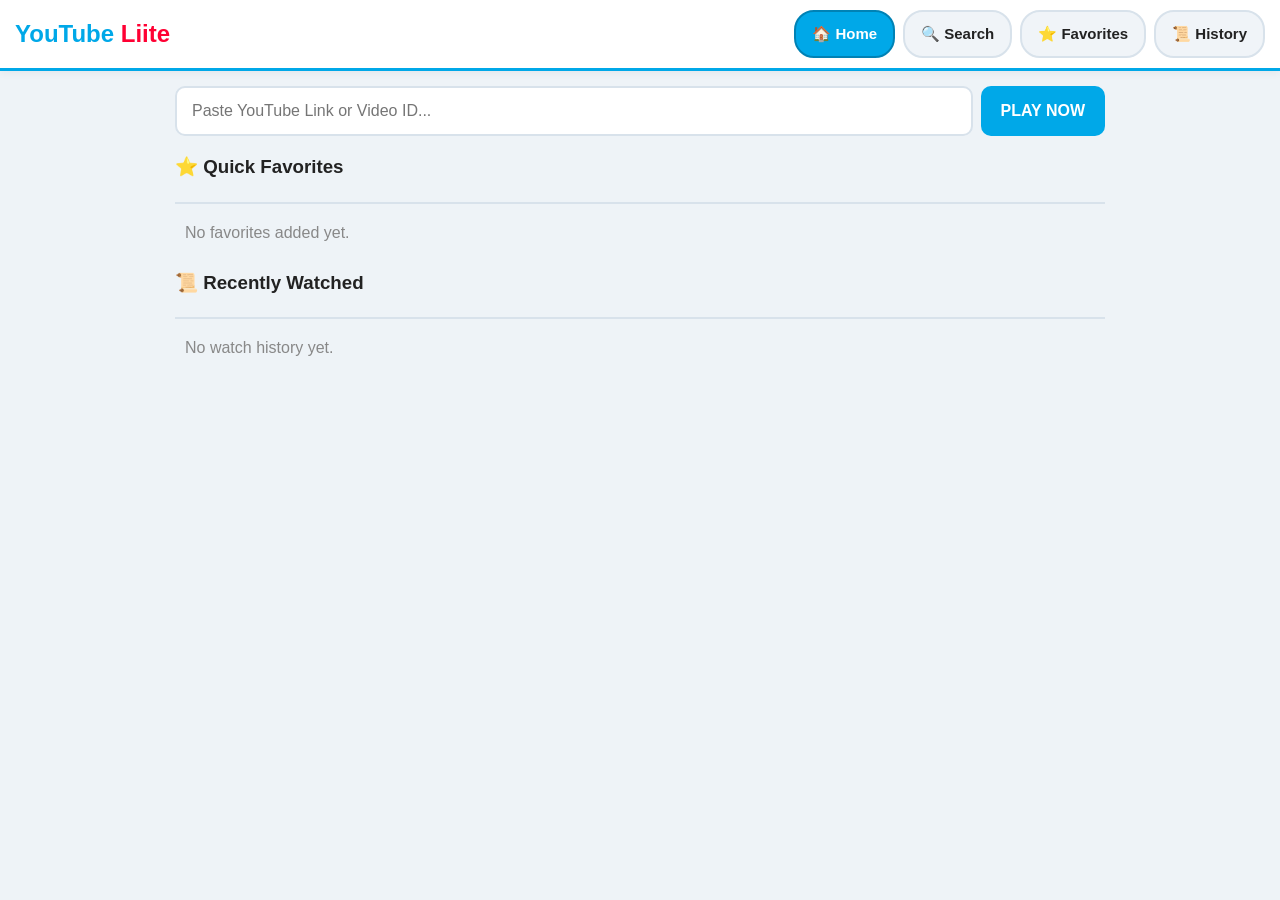
==== index.html @ 6e41c283 "Add files via upload" ====
<!DOCTYPE html>
<html lang="en">
<head>
  <meta charset="UTF-8">
  <meta name="viewport" content="width=device-width, initial-scale=1.0, maximum-scale=1.0">
  <title>YouTube Liite</title>
  <link rel="stylesheet" href="style.css">
</head>
<body>

  <!-- Top Navigation Bar (Wii U GamePad Optimized) -->
  <header class="navbar">
    <div class="brand">
      <span class="wii-cyan">YouTube</span> <span class="yt-red">Liite</span>
    </div>
    <nav class="nav-tabs">
      <button class="nav-btn active" id="tab-home" onclick="switchTab('home')">🏠 Home</button>
      <button class="nav-btn" id="tab-search" onclick="switchTab('search')">🔍 Search</button>
      <button class="nav-btn" id="tab-favorites" onclick="switchTab('favorites')">⭐ Favorites</button>
      <button class="nav-btn" id="tab-history" onclick="switchTab('history')">📜 History</button>
    </nav>
  </header>

  <!-- Main Application Area -->
  <main class="container">

    <!-- Active Player Overlay (DigiView Style) -->
    <section id="player-section" class="player-section hidden">
      <div class="player-card">
        <div class="player-wrapper" id="player-container">
          <!-- iframe injected here -->
        </div>
        <div class="player-controls">
          <div class="video-info">
            <h2 id="player-title">Video Title</h2>
            <p id="player-channel">Channel Name</p>
          </div>
          <div class="player-actions">
            <button class="btn btn-fav" id="btn-toggle-fav" onclick="toggleCurrentFavorite()">⭐ Favorite</button>
            <button class="btn btn-engine" onclick="cycleEngine()">🔄 Engine: <span id="engine-name">YouTube</span></button>
            <button class="btn btn-close" onclick="closePlayer()">✖ Close Player</button>
          </div>
        </div>
      </div>
    </section>

    <!-- TAB 1: HOME -->
    <section id="view-home" class="view-page">
      <div class="quick-bar">
        <input type="text" id="quick-input" placeholder="Paste YouTube Link or Video ID...">
        <button class="btn btn-primary" onclick="handleQuickPlay()">PLAY NOW</button>
      </div>

      <div class="section-header">
        <h3>⭐ Quick Favorites</h3>
      </div>
      <div id="home-favorites-grid" class="cards-grid"></div>

      <div class="section-header">
        <h3>📜 Recently Watched</h3>
      </div>
      <div id="home-history-grid" class="cards-grid"></div>
    </section>

    <!-- TAB 2: SEARCH -->
    <section id="view-search" class="view-page hidden">
      <div class="search-bar-container">
        <input type="text" id="search-query" placeholder="Search videos or channels..." onkeypress="if(event.keyCode==13) executeSearch()">
        <select id="search-type">
          <option value="video">Videos</option>
          <option value="channel">Channels</option>
        </select>
        <button class="btn btn-primary" onclick="executeSearch()">SEARCH</button>
      </div>

      <div id="search-status" class="status-msg"></div>
      <div id="search-results-grid" class="cards-grid"></div>
    </section>

    <!-- TAB 3: FAVORITES -->
    <section id="view-favorites" class="view-page hidden">
      <div class="sub-nav">
        <button class="sub-btn active" id="subtab-fav-videos" onclick="switchFavSubtab('videos')">Videos</button>
        <button class="sub-btn" id="subtab-fav-channels" onclick="switchFavSubtab('channels')">Channels</button>
      </div>

      <div id="fav-videos-grid" class="cards-grid"></div>
      <div id="fav-channels-grid" class="cards-grid hidden"></div>
    </section>

    <!-- TAB 4: HISTORY -->
    <section id="view-history" class="view-page hidden">
      <div class="history-actions">
        <h3>Watch History</h3>
        <button class="btn btn-danger" onclick="clearHistory()">Clear History</button>
      </div>
      <div id="history-grid" class="cards-grid"></div>
    </section>

  </main>

  <script src="app.js"></script>
</body>
</html>
---- style.css ----
/* Utendo Font Setup */
@font-face {
  font-family: 'Utendo';
  src: url('fonts/Utendo-Regular.ttf') format('truetype');
  font-weight: normal;
  font-style: normal;
}

@font-face {
  font-family: 'Utendo';
  src: url('fonts/Utendo-Bold.ttf') format('truetype');
  font-weight: bold;
  font-style: normal;
}

/* Wii U + YouTube Hybrid Palette */
:root {
  --wii-bg: #eef3f7;
  --wii-cyan: #00a8e8;
  --wii-cyan-dark: #0082b5;
  --yt-red: #ff0033;
  --card-bg: #ffffff;
  --text-main: #222222;
  --text-muted: #666666;
  --border-color: #d8e2eb;
}

* {
  box-sizing: border-box;
  -webkit-tap-highlight-color: transparent;
}

body {
  margin: 0;
  padding: 0;
  background-color: var(--wii-bg);
  color: var(--text-main);
  font-family: 'Utendo', Arial, sans-serif;
  font-size: 16px;
}

/* Navigation Bar */
.navbar {
  background: #ffffff;
  border-bottom: 3px solid var(--wii-cyan);
  padding: 10px 15px;
  display: flex;
  align-items: center;
  justify-content: space-between;
  box-shadow: 0 2px 8px rgba(0,0,0,0.05);
}

.brand {
  font-size: 24px;
  font-weight: bold;
}

.wii-cyan { color: var(--wii-cyan); }
.yt-red { color: var(--yt-red); }

.nav-tabs {
  display: flex;
  gap: 8px;
}

.nav-btn {
  background: #f0f4f8;
  border: 2px solid var(--border-color);
  color: var(--text-main);
  padding: 10px 16px;
  border-radius: 20px;
  font-family: 'Utendo', Arial, sans-serif;
  font-size: 15px;
  font-weight: bold;
  cursor: pointer;
  height: 48px; /* Large touch target for GamePad */
}

.nav-btn.active {
  background: var(--wii-cyan);
  color: #ffffff;
  border-color: var(--wii-cyan-dark);
}

/* Layout Container */
.container {
  max-width: 960px;
  margin: 0 auto;
  padding: 15px;
}

.hidden {
  display: none !important;
}

/* DigiView Custom Player */
.player-section {
  margin-bottom: 20px;
}

.player-card {
  background: #111111;
  border-radius: 12px;
  overflow: hidden;
  box-shadow: 0 4px 15px rgba(0,0,0,0.3);
}

.player-wrapper {
  position: relative;
  width: 100%;
  padding-bottom: 56.25%; /* 16:9 Aspect Ratio */
  height: 0;
  background: #000000;
}

.player-wrapper iframe {
  position: absolute;
  top: 0;
  left: 0;
  width: 100%;
  height: 100%;
  border: none;
}

.player-controls {
  padding: 15px;
  color: #ffffff;
  display: flex;
  justify-content: space-between;
  align-items: center;
  background: #1a1a1a;
}

.video-info h2 {
  margin: 0 0 5px 0;
  font-size: 18px;
}

.video-info p {
  margin: 0;
  color: #aaa;
  font-size: 14px;
}

.player-actions {
  display: flex;
  gap: 8px;
}

/* Inputs & Buttons */
.quick-bar, .search-bar-container {
  display: flex;
  gap: 8px;
  margin-bottom: 20px;
}

input[type="text"], select {
  flex: 1;
  height: 50px;
  padding: 0 15px;
  font-family: 'Utendo', Arial, sans-serif;
  font-size: 16px;
  border: 2px solid var(--border-color);
  border-radius: 10px;
  background: #ffffff;
}

.btn {
  height: 50px;
  padding: 0 20px;
  font-family: 'Utendo', Arial, sans-serif;
  font-size: 16px;
  font-weight: bold;
  border-radius: 10px;
  border: none;
  cursor: pointer;
}

.btn-primary { background: var(--wii-cyan); color: white; }
.btn-fav { background: #ffaa00; color: white; }
.btn-engine { background: #444; color: white; }
.btn-close { background: #dd3333; color: white; }
.btn-danger { background: var(--yt-red); color: white; }

/* Grid & Cards */
.section-header {
  margin: 20px 0 10px 0;
  border-bottom: 2px solid var(--border-color);
  padding-bottom: 5px;
}

.cards-grid {
  display: flex;
  flex-wrap: wrap;
  gap: 12px;
}

.card {
  background: var(--card-bg);
  border: 2px solid var(--border-color);
  border-radius: 12px;
  width: calc(33.333% - 8px);
  overflow: hidden;
  cursor: pointer;
  transition: transform 0.1s ease;
}

.card:active {
  transform: scale(0.98);
  border-color: var(--wii-cyan);
}

.card-thumb {
  width: 100%;
  height: 120px;
  object-fit: cover;
  background: #ccc;
}

.card-body {
  padding: 10px;
}

.card-title {
  font-size: 14px;
  font-weight: bold;
  margin: 0 0 5px 0;
  height: 36px;
  overflow: hidden;
  line-height: 1.3;
}

.card-channel {
  font-size: 12px;
  color: var(--text-muted);
  margin: 0;
}

.status-msg {
  padding: 15px;
  text-align: center;
  font-weight: bold;
  color: var(--wii-cyan-dark);
}

.sub-nav {
  margin-bottom: 15px;
}

.sub-btn {
  padding: 8px 16px;
  font-size: 14px;
  border-radius: 8px;
  border: 1px solid var(--border-color);
  background: #fff;
  cursor: pointer;
  font-family: 'Utendo', Arial, sans-serif;
}

.sub-btn.active {
  background: var(--text-main);
  color: #fff;
}
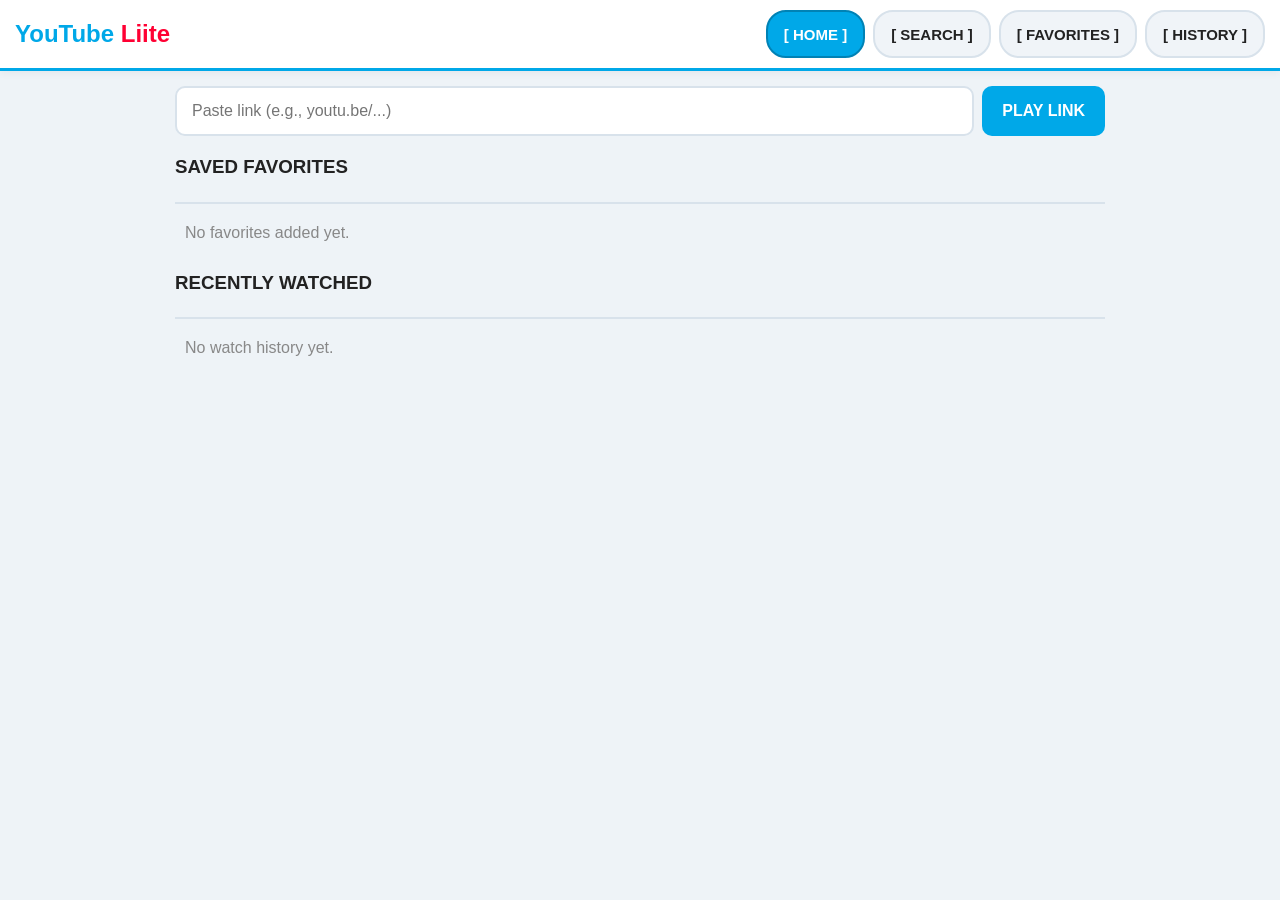
==== commit 3a292369: "Update index.html" ====
--- a/index.html
+++ b/index.html
@@ -5,40 +5,49 @@
   <meta name="viewport" content="width=device-width, initial-scale=1.0, maximum-scale=1.0">
   <title>YouTube Liite</title>
   <link rel="stylesheet" href="style.css">
+  <!-- Load YouTube Custom Player API -->
+  <script src="https://www.youtube.com/iframe_api"></script>
 </head>
 <body>
 
-  <!-- Top Navigation Bar (Wii U GamePad Optimized) -->
   <header class="navbar">
     <div class="brand">
       <span class="wii-cyan">YouTube</span> <span class="yt-red">Liite</span>
     </div>
     <nav class="nav-tabs">
-      <button class="nav-btn active" id="tab-home" onclick="switchTab('home')">🏠 Home</button>
-      <button class="nav-btn" id="tab-search" onclick="switchTab('search')">🔍 Search</button>
-      <button class="nav-btn" id="tab-favorites" onclick="switchTab('favorites')">⭐ Favorites</button>
-      <button class="nav-btn" id="tab-history" onclick="switchTab('history')">📜 History</button>
+      <button class="nav-btn active" id="tab-home" onclick="switchTab('home')">[ HOME ]</button>
+      <button class="nav-btn" id="tab-search" onclick="switchTab('search')">[ SEARCH ]</button>
+      <button class="nav-btn" id="tab-favorites" onclick="switchTab('favorites')">[ FAVORITES ]</button>
+      <button class="nav-btn" id="tab-history" onclick="switchTab('history')">[ HISTORY ]</button>
     </nav>
   </header>
 
-  <!-- Main Application Area -->
   <main class="container">
 
-    <!-- Active Player Overlay (DigiView Style) -->
+    <!-- CUSTOM PLAYER SECTION (Digiview Style) -->
     <section id="player-section" class="player-section hidden">
       <div class="player-card">
-        <div class="player-wrapper" id="player-container">
-          <!-- iframe injected here -->
+        <div class="player-wrapper">
+          <!-- The API will inject the chromeless video here -->
+          <div id="player-container"></div>
         </div>
-        <div class="player-controls">
+        
+        <!-- Custom UI Controls -->
+        <div class="custom-controls">
+          <button class="ctrl-btn" onclick="ctrlPlay()">PLAY</button>
+          <button class="ctrl-btn" onclick="ctrlPause()">PAUSE</button>
+          <button class="ctrl-btn" onclick="ctrlStop()">STOP</button>
+          <button class="ctrl-btn" onclick="ctrlMute()">MUTE</button>
+        </div>
+
+        <div class="player-footer">
           <div class="video-info">
-            <h2 id="player-title">Video Title</h2>
-            <p id="player-channel">Channel Name</p>
+            <h2 id="player-title">Loading...</h2>
+            <p id="player-channel">Loading...</p>
           </div>
           <div class="player-actions">
-            <button class="btn btn-fav" id="btn-toggle-fav" onclick="toggleCurrentFavorite()">⭐ Favorite</button>
-            <button class="btn btn-engine" onclick="cycleEngine()">🔄 Engine: <span id="engine-name">YouTube</span></button>
-            <button class="btn btn-close" onclick="closePlayer()">✖ Close Player</button>
+            <button class="btn btn-fav" id="btn-toggle-fav" onclick="toggleCurrentFavorite()">FAVORITE</button>
+            <button class="btn btn-close" onclick="closePlayer()">CLOSE</button>
           </div>
         </div>
       </div>
@@ -47,52 +56,38 @@
     <!-- TAB 1: HOME -->
     <section id="view-home" class="view-page">
       <div class="quick-bar">
-        <input type="text" id="quick-input" placeholder="Paste YouTube Link or Video ID...">
-        <button class="btn btn-primary" onclick="handleQuickPlay()">PLAY NOW</button>
+        <input type="text" id="quick-input" placeholder="Paste link (e.g., youtu.be/...)">
+        <button class="btn btn-primary" onclick="handleQuickPlay()">PLAY LINK</button>
       </div>
 
-      <div class="section-header">
-        <h3>⭐ Quick Favorites</h3>
-      </div>
+      <div class="section-header"><h3>SAVED FAVORITES</h3></div>
       <div id="home-favorites-grid" class="cards-grid"></div>
 
-      <div class="section-header">
-        <h3>📜 Recently Watched</h3>
-      </div>
+      <div class="section-header"><h3>RECENTLY WATCHED</h3></div>
       <div id="home-history-grid" class="cards-grid"></div>
     </section>
 
     <!-- TAB 2: SEARCH -->
     <section id="view-search" class="view-page hidden">
       <div class="search-bar-container">
-        <input type="text" id="search-query" placeholder="Search videos or channels..." onkeypress="if(event.keyCode==13) executeSearch()">
-        <select id="search-type">
-          <option value="video">Videos</option>
-          <option value="channel">Channels</option>
-        </select>
+        <input type="text" id="search-query" placeholder="Search videos...">
         <button class="btn btn-primary" onclick="executeSearch()">SEARCH</button>
       </div>
-
       <div id="search-status" class="status-msg"></div>
       <div id="search-results-grid" class="cards-grid"></div>
     </section>
 
     <!-- TAB 3: FAVORITES -->
     <section id="view-favorites" class="view-page hidden">
-      <div class="sub-nav">
-        <button class="sub-btn active" id="subtab-fav-videos" onclick="switchFavSubtab('videos')">Videos</button>
-        <button class="sub-btn" id="subtab-fav-channels" onclick="switchFavSubtab('channels')">Channels</button>
-      </div>
-
+      <div class="section-header"><h3>ALL FAVORITES</h3></div>
       <div id="fav-videos-grid" class="cards-grid"></div>
-      <div id="fav-channels-grid" class="cards-grid hidden"></div>
     </section>
 
     <!-- TAB 4: HISTORY -->
     <section id="view-history" class="view-page hidden">
       <div class="history-actions">
-        <h3>Watch History</h3>
-        <button class="btn btn-danger" onclick="clearHistory()">Clear History</button>
+        <h3>WATCH HISTORY</h3>
+        <button class="btn btn-danger" onclick="clearHistory()">CLEAR HISTORY</button>
       </div>
       <div id="history-grid" class="cards-grid"></div>
     </section>
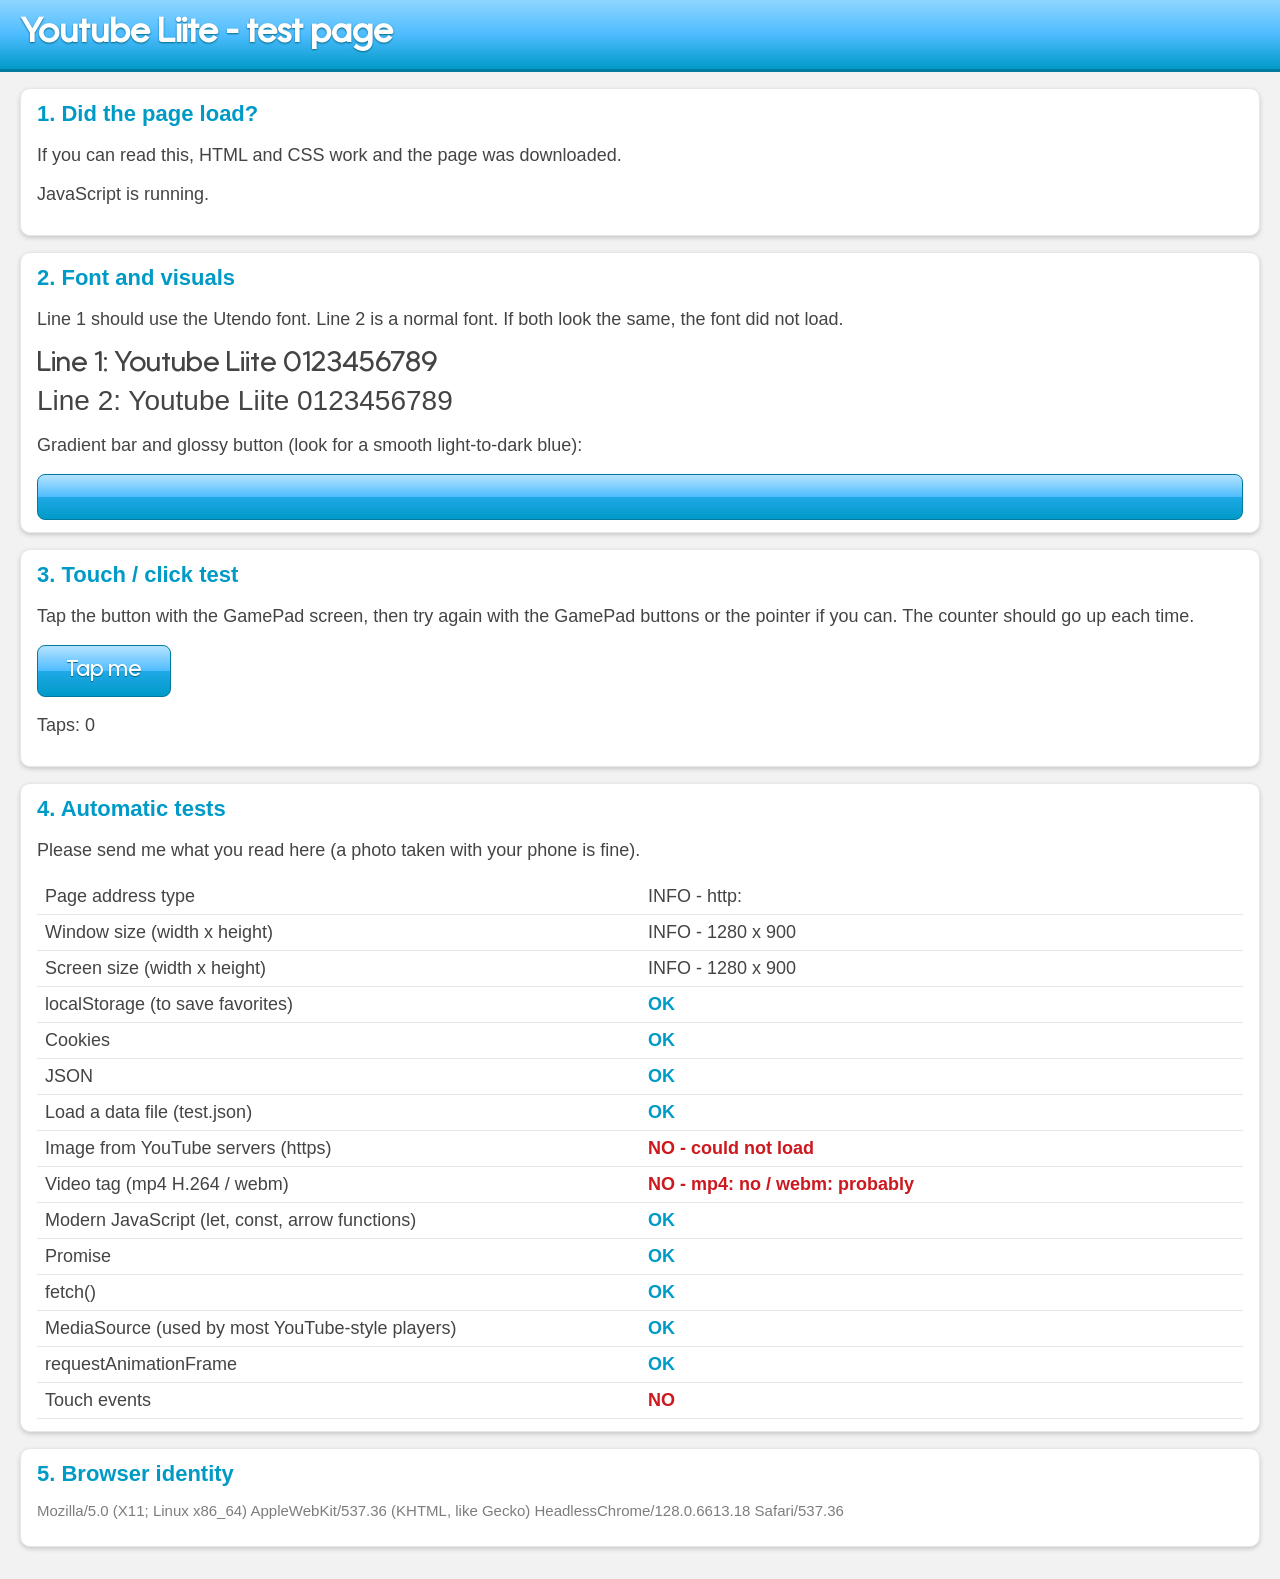
==== commit 8ca4626f: "Add files via upload" ====
--- a/index.html
+++ b/index.html
@@ -1,99 +1,386 @@
 <!DOCTYPE html>
 <html lang="en">
 <head>
-  <meta charset="UTF-8">
-  <meta name="viewport" content="width=device-width, initial-scale=1.0, maximum-scale=1.0">
-  <title>YouTube Liite</title>
-  <link rel="stylesheet" href="style.css">
-  <!-- Load YouTube Custom Player API -->
-  <script src="https://www.youtube.com/iframe_api"></script>
+<meta charset="utf-8">
+<meta name="viewport" content="width=device-width, initial-scale=1">
+<title>Youtube Liite - Wii U test page</title>
+<style type="text/css">
+@font-face {
+  font-family: "Utendo";
+  src: url("utendo.woff") format("woff"),
+       url("utendo.ttf") format("truetype"),
+       url("utendo.otf") format("opentype");
+}
+
+html, body {
+  margin: 0;
+  padding: 0;
+}
+
+body {
+  background: #f2f2f2;
+  color: #444444;
+  font-family: Arial, Helvetica, sans-serif;
+  font-size: 18px;
+}
+
+#header {
+  padding: 14px 20px;
+  background: #4ebcff;
+  background: -webkit-linear-gradient(top, #8fd6ff 0%, #4ebcff 50%, #009ac7 100%);
+  background: linear-gradient(to bottom, #8fd6ff 0%, #4ebcff 50%, #009ac7 100%);
+  border-bottom: 3px solid #007a9f;
+}
+
+#header h1 {
+  margin: 0;
+  font-family: "Utendo", Arial, Helvetica, sans-serif;
+  font-size: 34px;
+  color: #ffffff;
+  text-shadow: 0 1px 2px #006a8a;
+}
+
+#content {
+  padding: 16px 20px;
+}
+
+.card {
+  background: #ffffff;
+  border: 1px solid #e7e7e7;
+  border-radius: 10px;
+  -webkit-box-shadow: 0 2px 4px #c8c8c8;
+  box-shadow: 0 2px 4px #c8c8c8;
+  padding: 12px 16px;
+  margin-bottom: 16px;
+}
+
+.card h2 {
+  margin: 0 0 8px 0;
+  font-size: 22px;
+  color: #009ac7;
+}
+
+.fontline {
+  font-size: 28px;
+  margin: 4px 0;
+}
+
+#fontutendo {
+  font-family: "Utendo", Arial, Helvetica, sans-serif;
+}
+
+#fontplain {
+  font-family: Arial, Helvetica, sans-serif;
+}
+
+.gradbox {
+  height: 44px;
+  border-radius: 8px;
+  border: 1px solid #007a9f;
+  background: #4ebcff;
+  background: -webkit-linear-gradient(top, #b5e3ff 0%, #4ebcff 50%, #1fa8e6 51%, #009ac7 100%);
+  background: linear-gradient(to bottom, #b5e3ff 0%, #4ebcff 50%, #1fa8e6 51%, #009ac7 100%);
+}
+
+#tapbtn {
+  font-family: "Utendo", Arial, Helvetica, sans-serif;
+  font-size: 22px;
+  color: #ffffff;
+  padding: 12px 28px;
+  border: 1px solid #007a9f;
+  border-radius: 8px;
+  background: #4ebcff;
+  background: -webkit-linear-gradient(top, #b5e3ff 0%, #4ebcff 50%, #1fa8e6 51%, #009ac7 100%);
+  background: linear-gradient(to bottom, #b5e3ff 0%, #4ebcff 50%, #1fa8e6 51%, #009ac7 100%);
+  text-shadow: 0 1px 1px #006a8a;
+}
+
+#results {
+  width: 100%;
+  border-collapse: collapse;
+}
+
+#results td {
+  padding: 7px 8px;
+  border-bottom: 1px solid #e7e7e7;
+  vertical-align: top;
+}
+
+#results td.label {
+  width: 50%;
+}
+
+.ok {
+  color: #009ac7;
+  font-weight: bold;
+}
+
+.ko {
+  color: #cc181e;
+  font-weight: bold;
+}
+
+.info {
+  color: #444444;
+}
+
+.wait {
+  color: #8b8b8b;
+}
+
+#ua {
+  word-wrap: break-word;
+  font-size: 15px;
+  color: #7d7d7d;
+}
+</style>
 </head>
 <body>
 
-  <header class="navbar">
-    <div class="brand">
-      <span class="wii-cyan">YouTube</span> <span class="yt-red">Liite</span>
-    </div>
-    <nav class="nav-tabs">
-      <button class="nav-btn active" id="tab-home" onclick="switchTab('home')">[ HOME ]</button>
-      <button class="nav-btn" id="tab-search" onclick="switchTab('search')">[ SEARCH ]</button>
-      <button class="nav-btn" id="tab-favorites" onclick="switchTab('favorites')">[ FAVORITES ]</button>
-      <button class="nav-btn" id="tab-history" onclick="switchTab('history')">[ HISTORY ]</button>
-    </nav>
-  </header>
-
-  <main class="container">
-
-    <!-- CUSTOM PLAYER SECTION (Digiview Style) -->
-    <section id="player-section" class="player-section hidden">
-      <div class="player-card">
-        <div class="player-wrapper">
-          <!-- The API will inject the chromeless video here -->
-          <div id="player-container"></div>
-        </div>
-        
-        <!-- Custom UI Controls -->
-        <div class="custom-controls">
-          <button class="ctrl-btn" onclick="ctrlPlay()">PLAY</button>
-          <button class="ctrl-btn" onclick="ctrlPause()">PAUSE</button>
-          <button class="ctrl-btn" onclick="ctrlStop()">STOP</button>
-          <button class="ctrl-btn" onclick="ctrlMute()">MUTE</button>
-        </div>
-
-        <div class="player-footer">
-          <div class="video-info">
-            <h2 id="player-title">Loading...</h2>
-            <p id="player-channel">Loading...</p>
-          </div>
-          <div class="player-actions">
-            <button class="btn btn-fav" id="btn-toggle-fav" onclick="toggleCurrentFavorite()">FAVORITE</button>
-            <button class="btn btn-close" onclick="closePlayer()">CLOSE</button>
-          </div>
-        </div>
-      </div>
-    </section>
-
-    <!-- TAB 1: HOME -->
-    <section id="view-home" class="view-page">
-      <div class="quick-bar">
-        <input type="text" id="quick-input" placeholder="Paste link (e.g., youtu.be/...)">
-        <button class="btn btn-primary" onclick="handleQuickPlay()">PLAY LINK</button>
-      </div>
-
-      <div class="section-header"><h3>SAVED FAVORITES</h3></div>
-      <div id="home-favorites-grid" class="cards-grid"></div>
-
-      <div class="section-header"><h3>RECENTLY WATCHED</h3></div>
-      <div id="home-history-grid" class="cards-grid"></div>
-    </section>
-
-    <!-- TAB 2: SEARCH -->
-    <section id="view-search" class="view-page hidden">
-      <div class="search-bar-container">
-        <input type="text" id="search-query" placeholder="Search videos...">
-        <button class="btn btn-primary" onclick="executeSearch()">SEARCH</button>
-      </div>
-      <div id="search-status" class="status-msg"></div>
-      <div id="search-results-grid" class="cards-grid"></div>
-    </section>
-
-    <!-- TAB 3: FAVORITES -->
-    <section id="view-favorites" class="view-page hidden">
-      <div class="section-header"><h3>ALL FAVORITES</h3></div>
-      <div id="fav-videos-grid" class="cards-grid"></div>
-    </section>
-
-    <!-- TAB 4: HISTORY -->
-    <section id="view-history" class="view-page hidden">
-      <div class="history-actions">
-        <h3>WATCH HISTORY</h3>
-        <button class="btn btn-danger" onclick="clearHistory()">CLEAR HISTORY</button>
-      </div>
-      <div id="history-grid" class="cards-grid"></div>
-    </section>
-
-  </main>
-
-  <script src="app.js"></script>
+<div id="header">
+  <h1>Youtube Liite - test page</h1>
+</div>
+
+<div id="content">
+
+  <div class="card">
+    <h2>1. Did the page load?</h2>
+    <p>If you can read this, HTML and CSS work and the page was downloaded.</p>
+    <p id="jsmsg">JavaScript did NOT run. The results below will stay empty.</p>
+  </div>
+
+  <div class="card">
+    <h2>2. Font and visuals</h2>
+    <p>Line 1 should use the Utendo font. Line 2 is a normal font. If both look the same, the font did not load.</p>
+    <p class="fontline" id="fontutendo">Line 1: Youtube Liite 0123456789</p>
+    <p class="fontline" id="fontplain">Line 2: Youtube Liite 0123456789</p>
+    <p>Gradient bar and glossy button (look for a smooth light-to-dark blue):</p>
+    <div class="gradbox"></div>
+  </div>
+
+  <div class="card">
+    <h2>3. Touch / click test</h2>
+    <p>Tap the button with the GamePad screen, then try again with the GamePad buttons or the pointer if you can. The counter should go up each time.</p>
+    <p><button type="button" id="tapbtn">Tap me</button></p>
+    <p id="tapcount">Taps: 0</p>
+  </div>
+
+  <div class="card">
+    <h2>4. Automatic tests</h2>
+    <p>Please send me what you read here (a photo taken with your phone is fine).</p>
+    <table id="results" cellspacing="0" cellpadding="0"></table>
+  </div>
+
+  <div class="card">
+    <h2>5. Browser identity</h2>
+    <p id="ua"></p>
+  </div>
+
+</div>
+
+<script type="text/javascript">
+(function () {
+  var table = document.getElementById("results");
+
+  function makeRow(name) {
+    var tr = table.insertRow(-1);
+    var c1 = tr.insertCell(-1);
+    var c2 = tr.insertCell(-1);
+    c1.className = "label";
+    c1.appendChild(document.createTextNode(name));
+    c2.className = "wait";
+    c2.appendChild(document.createTextNode("..."));
+    return {
+      set: function (status, detail) {
+        var cls = "info";
+        if (status === "OK") {
+          cls = "ok";
+        } else if (status === "NO") {
+          cls = "ko";
+        }
+        c2.className = cls;
+        c2.firstChild.nodeValue = detail ? status + " - " + detail : status;
+      }
+    };
+  }
+
+  var r;
+
+  // JavaScript message
+  document.getElementById("jsmsg").firstChild.nodeValue = "JavaScript is running.";
+
+  // Page protocol
+  r = makeRow("Page address type");
+  r.set("INFO", String(window.location.protocol));
+
+  // Window size
+  r = makeRow("Window size (width x height)");
+  r.set("INFO", String(window.innerWidth) + " x " + String(window.innerHeight));
+
+  // Screen size
+  r = makeRow("Screen size (width x height)");
+  try {
+    r.set("INFO", String(window.screen.width) + " x " + String(window.screen.height));
+  } catch (eScreen) {
+    r.set("INFO", "unknown");
+  }
+
+  // localStorage
+  r = makeRow("localStorage (to save favorites)");
+  try {
+    window.localStorage.setItem("liite_test", "1");
+    var got = window.localStorage.getItem("liite_test");
+    window.localStorage.removeItem("liite_test");
+    if (got === "1") {
+      r.set("OK");
+    } else {
+      r.set("NO", "value was not kept");
+    }
+  } catch (eStore) {
+    r.set("NO", "not available");
+  }
+
+  // Cookies
+  r = makeRow("Cookies");
+  try {
+    document.cookie = "liite_test=1; path=/";
+    var hasCookie = document.cookie.indexOf("liite_test=1") !== -1;
+    document.cookie = "liite_test=; expires=Thu, 01 Jan 1970 00:00:00 GMT; path=/";
+    r.set(hasCookie ? "OK" : "NO");
+  } catch (eCookie) {
+    r.set("NO", "error");
+  }
+
+  // JSON
+  r = makeRow("JSON");
+  if (window.JSON && typeof window.JSON.parse === "function") {
+    r.set("OK");
+  } else {
+    r.set("NO");
+  }
+
+  // Load a local data file
+  var xhrRow = makeRow("Load a data file (test.json)");
+  var xhrDone = false;
+  try {
+    var xhr = new XMLHttpRequest();
+    xhr.open("GET", "test.json?t=" + new Date().getTime(), true);
+    xhr.onreadystatechange = function () {
+      if (xhr.readyState !== 4 || xhrDone) {
+        return;
+      }
+      xhrDone = true;
+      if (xhr.status === 200) {
+        try {
+          var data = JSON.parse(xhr.responseText);
+          if (data && data.hello === "Wii U") {
+            xhrRow.set("OK");
+          } else {
+            xhrRow.set("NO", "file loaded but content is wrong");
+          }
+        } catch (eParse) {
+          xhrRow.set("NO", "file loaded but could not be read");
+        }
+      } else {
+        xhrRow.set("NO", "status " + xhr.status);
+      }
+    };
+    xhr.send(null);
+    setTimeout(function () {
+      if (!xhrDone) {
+        xhrDone = true;
+        xhrRow.set("NO", "no answer after 10 seconds");
+      }
+    }, 10000);
+  } catch (eXhr) {
+    xhrDone = true;
+    xhrRow.set("NO", "error");
+  }
+
+  // External image (YouTube thumbnail server)
+  var imgRow = makeRow("Image from YouTube servers (https)");
+  var imgDone = false;
+  var img = new Image();
+  img.onload = function () {
+    if (imgDone) {
+      return;
+    }
+    imgDone = true;
+    imgRow.set("OK", String(img.width) + " x " + String(img.height));
+  };
+  img.onerror = function () {
+    if (imgDone) {
+      return;
+    }
+    imgDone = true;
+    imgRow.set("NO", "could not load");
+  };
+  img.src = "https://i.ytimg.com/vi/dQw4w9WgXcQ/mqdefault.jpg";
+  setTimeout(function () {
+    if (!imgDone) {
+      imgDone = true;
+      imgRow.set("NO", "no answer after 10 seconds");
+    }
+  }, 10000);
+
+  // Video formats
+  r = makeRow("Video tag (mp4 H.264 / webm)");
+  try {
+    var vid = document.createElement("video");
+    if (vid && typeof vid.canPlayType === "function") {
+      var mp4 = vid.canPlayType('video/mp4; codecs="avc1.42E01E, mp4a.40.2"');
+      var webm = vid.canPlayType('video/webm; codecs="vp8, vorbis"');
+      r.set(mp4 ? "OK" : "NO", "mp4: " + (mp4 || "no") + " / webm: " + (webm || "no"));
+    } else {
+      r.set("NO", "no video support");
+    }
+  } catch (eVideo) {
+    r.set("NO", "error");
+  }
+
+  // Language and browser features
+  function feature(name, test) {
+    var row = makeRow(name);
+    try {
+      row.set(test() ? "OK" : "NO");
+    } catch (eFeat) {
+      row.set("NO");
+    }
+  }
+
+  feature("Modern JavaScript (let, const, arrow functions)", function () {
+    new Function("let a = 1; const b = function () { return a; }; var c = () => a; return c();");
+    return true;
+  });
+  feature("Promise", function () {
+    return typeof window.Promise !== "undefined";
+  });
+  feature("fetch()", function () {
+    return typeof window.fetch === "function";
+  });
+  feature("MediaSource (used by most YouTube-style players)", function () {
+    return typeof window.MediaSource !== "undefined" || typeof window.WebKitMediaSource !== "undefined";
+  });
+  feature("requestAnimationFrame", function () {
+    return typeof window.requestAnimationFrame === "function";
+  });
+  feature("Touch events", function () {
+    return "ontouchstart" in window;
+  });
+
+  // Browser identity
+  document.getElementById("ua").appendChild(document.createTextNode(String(navigator.userAgent)));
+
+  // Tap counter
+  var count = 0;
+  var btn = document.getElementById("tapbtn");
+  var counter = document.getElementById("tapcount");
+  btn.addEventListener("click", function () {
+    count = count + 1;
+    counter.firstChild.nodeValue = "Taps: " + count;
+  }, false);
+})();
+</script>
+
 </body>
 </html>
